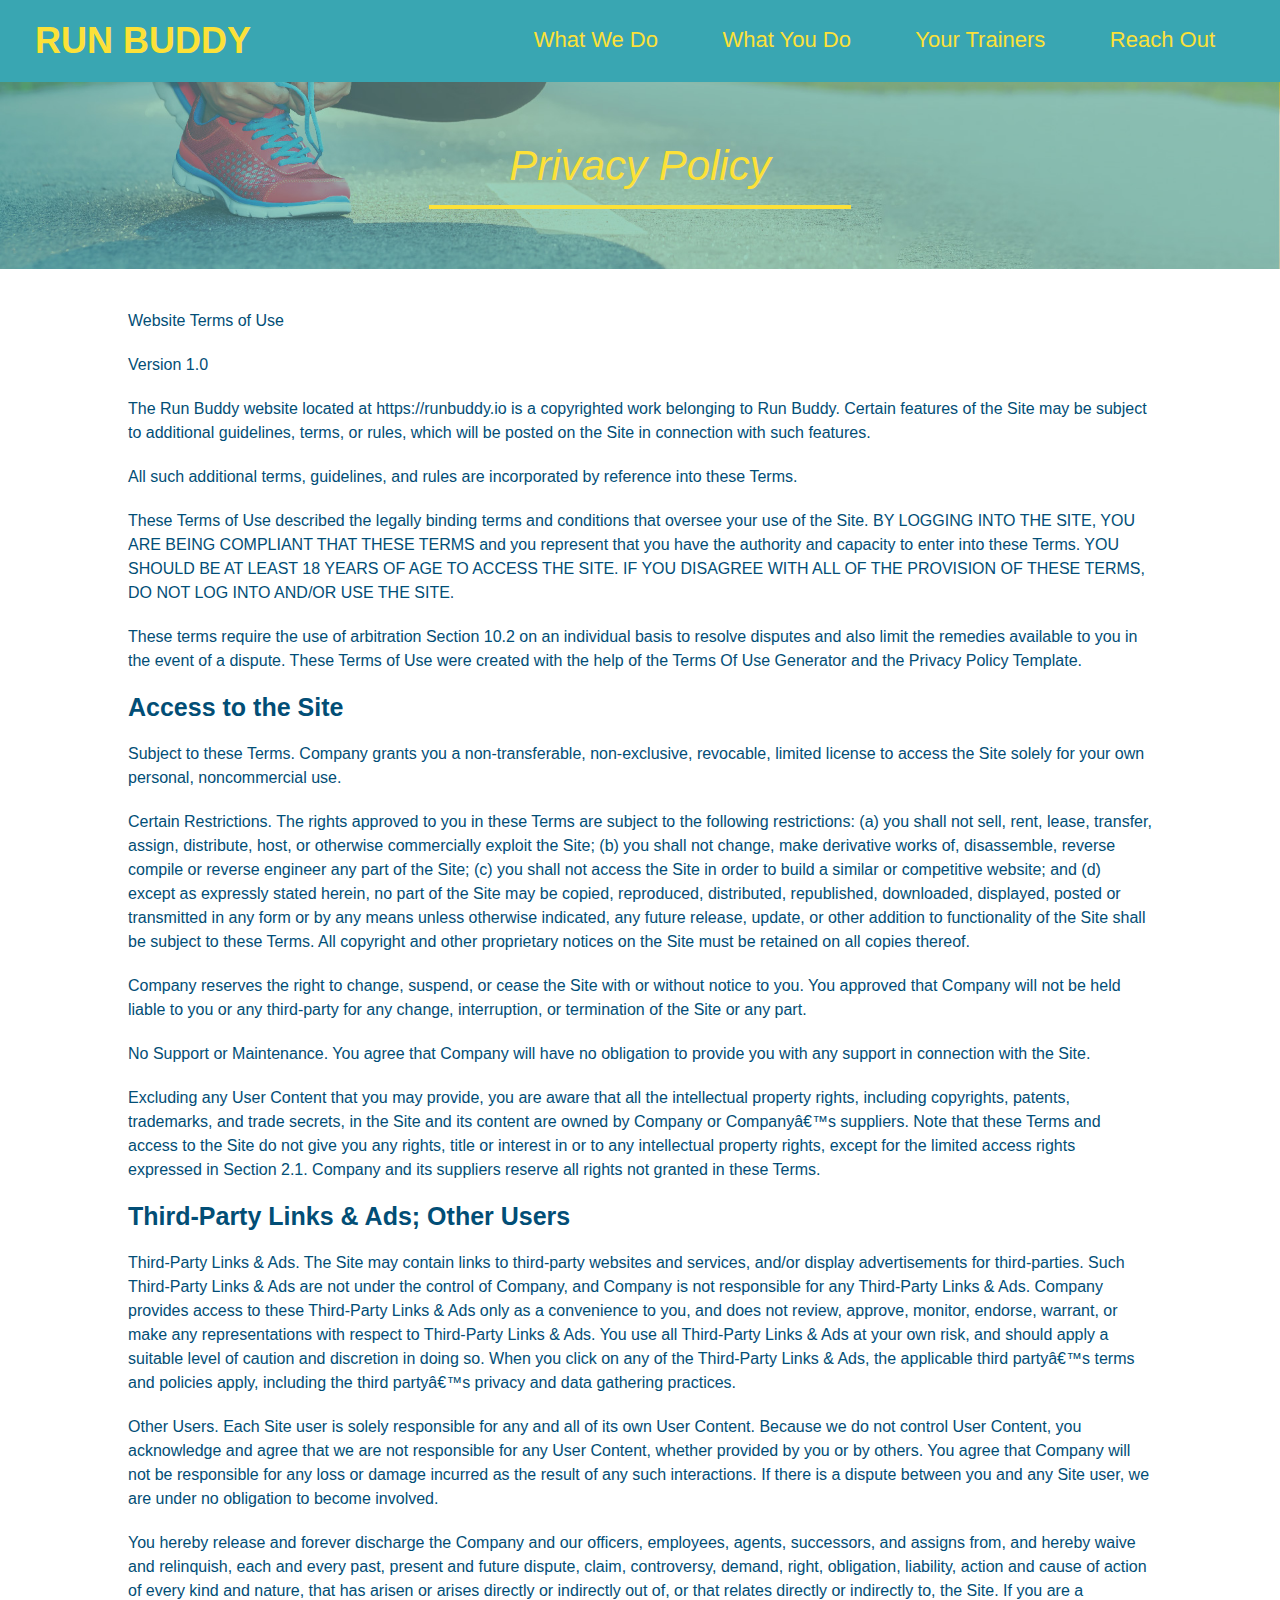
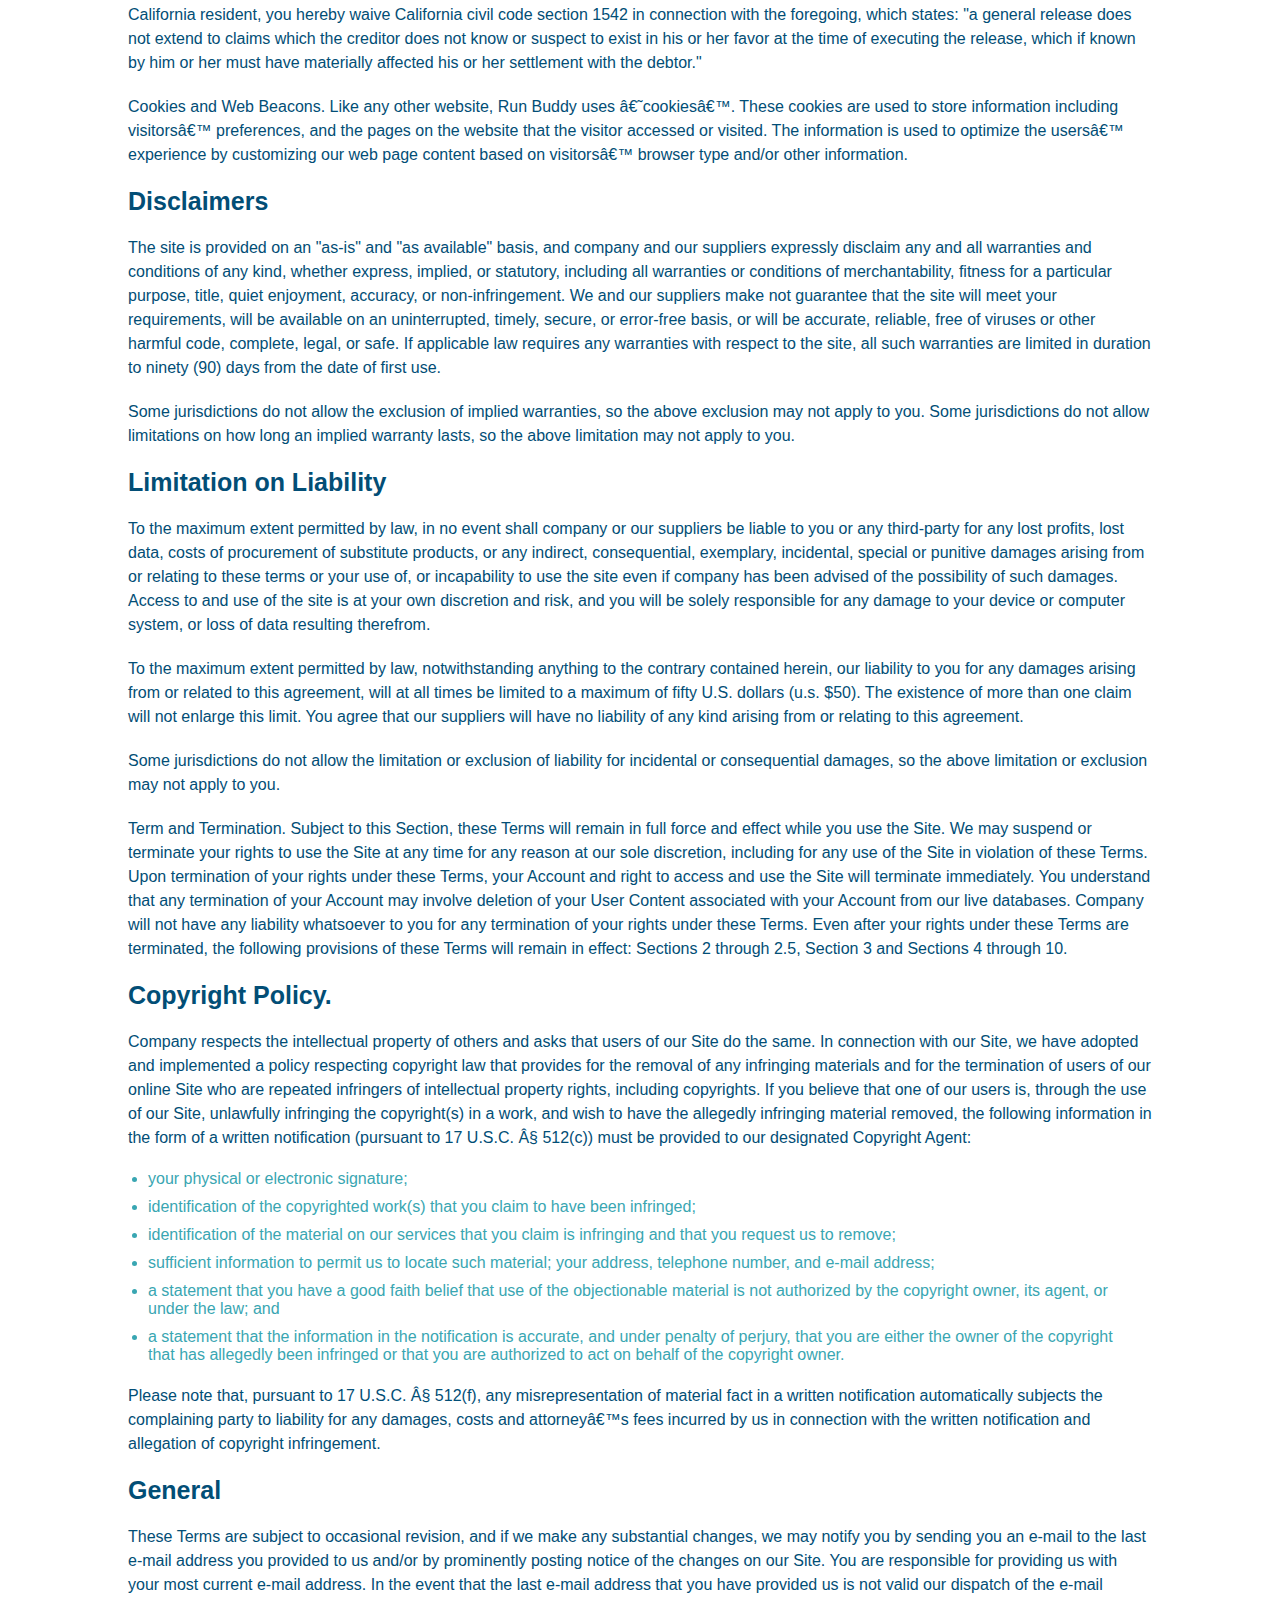
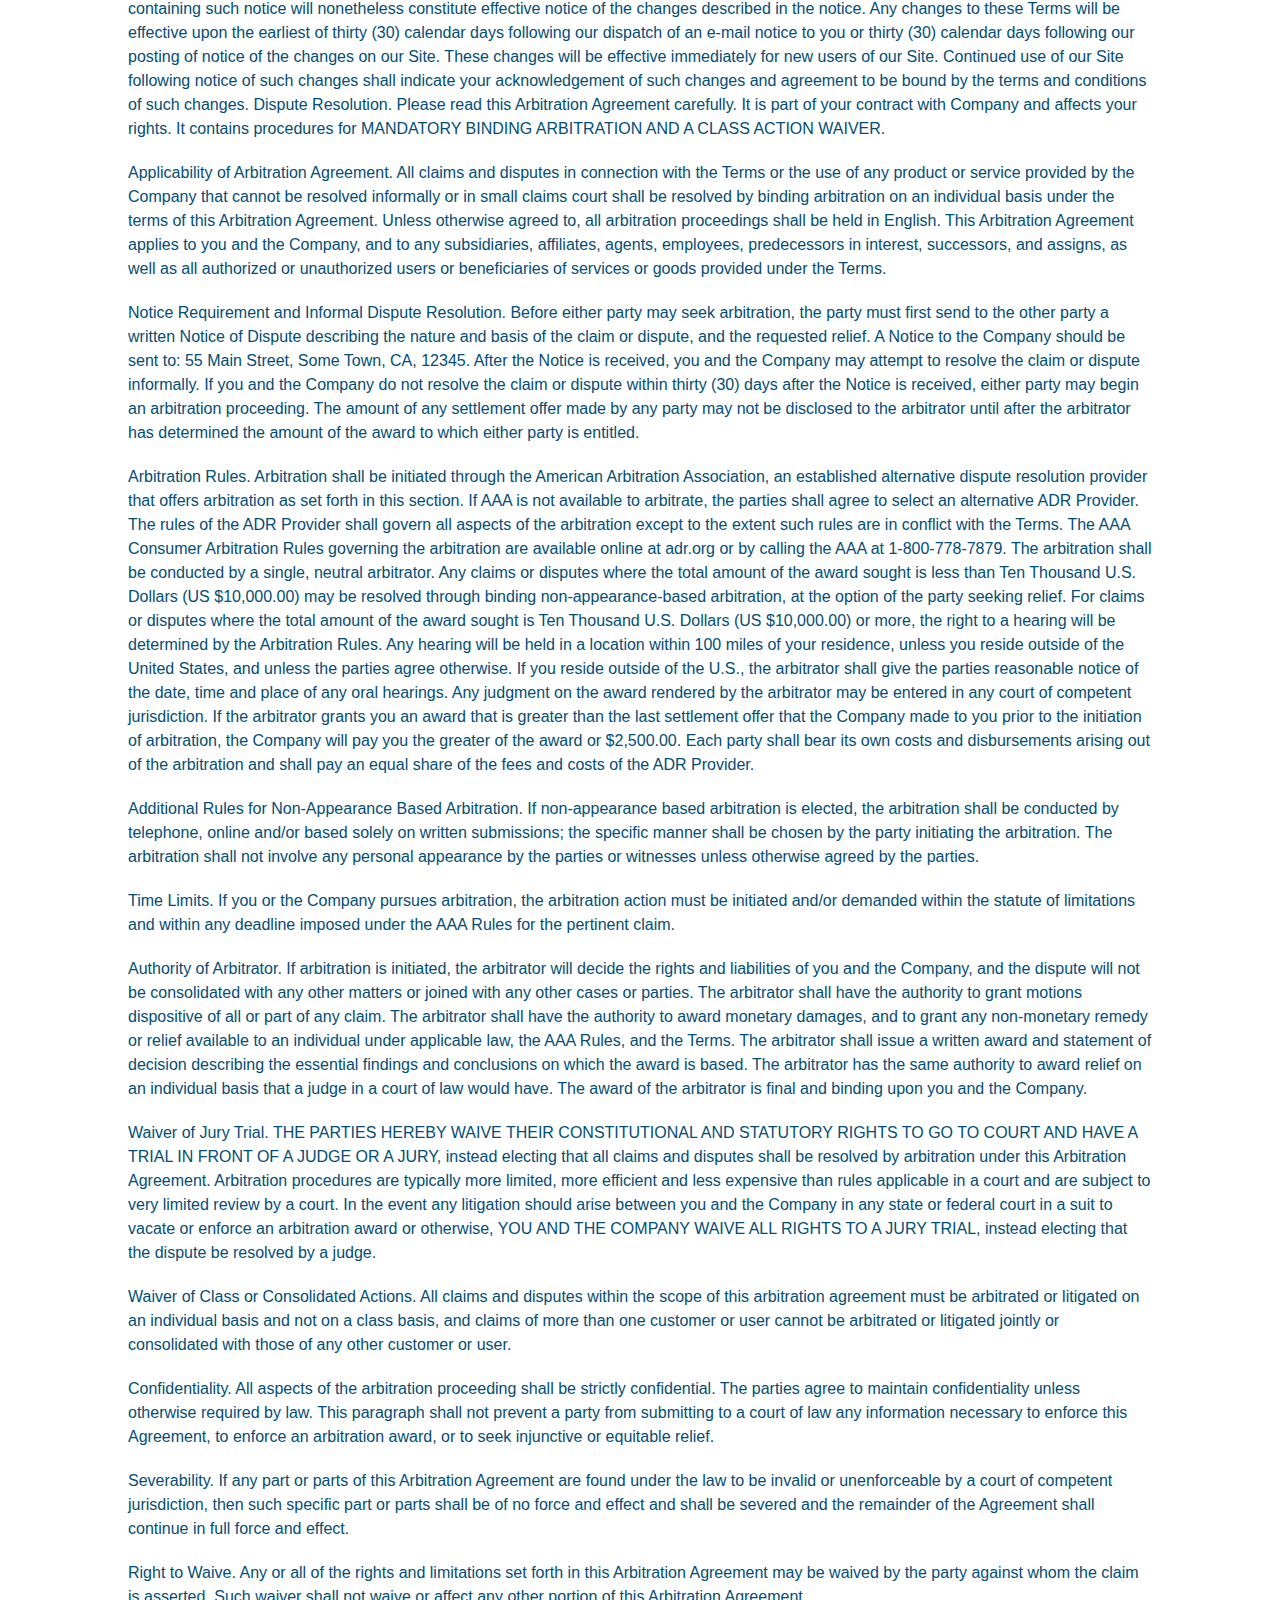
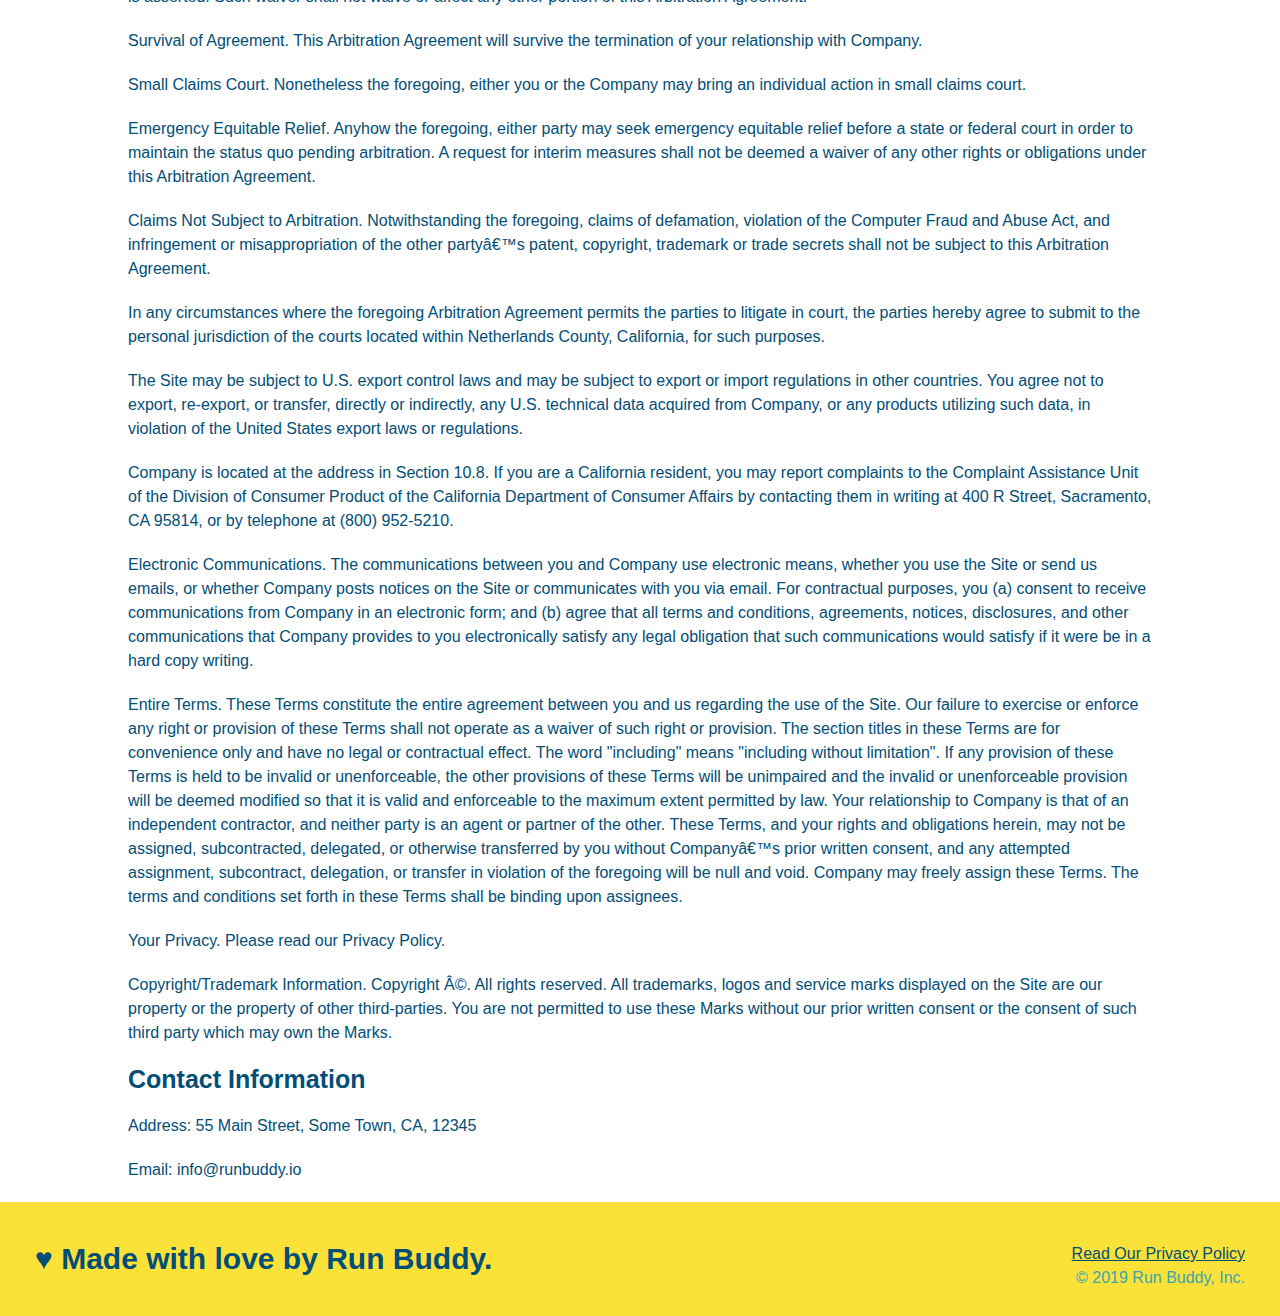
==== privacy-policy.html @ 0d4f41eb "finished secondary css stlye for privacy policy and fixed some organizational mistakes" ====
<!DOCTYPE html>
<html lang= "en">
  
<head>
    <meta charset="UTF-8"/>
    <title>Privacy Policy - Run Buddy</title>

    <link rel="stylesheet" href="./assets/css/style.css"/>

    <link rel="stylesheet" href="./assets/css/secondary-styles.css">

</head>

<body>
    <!--navigation bar-->
    <header>
      <h1 class="#top-page">
        <!--The "/" will always represent the path to the topmost directory-->
        <a href="index.html#run-buddy-home">
          RUN BUDDY
        </a>
      </h1>
      <nav>
        <!--Unordered List element-->
        <ul>
          <!--List item element-->
          <li>
            <!--Anchor element-->
            <a href="index.html#what-we-do">What We Do</a>
          </li>
          <li>
            <a href="index.html#what-you-do">What You Do</a>
          </li>
          <li>
            <a href="index.html#your-trainers">Your Trainers</a>
          </li>
          <li>
            <a href="index.html#reach-out">Reach Out</a>
          </li>
        </ul>
      </nav>
    </header> 

    <!--Hero/Jumbotron-->

    <section class="hero hero-secondary">
        <h2 class="page-title">Privacy Policy</h2>
    </section>

    <!--Legalese-->

    <article class="secondary-content">
        <p>
            Website Terms of Use
          </p>
    
          <p>
            Version 1.0
          </p>
    
          <p>
            The Run Buddy website located at https://runbuddy.io is a copyrighted work belonging to Run Buddy. Certain
            features of the Site may be subject to additional guidelines, terms, or rules, which will be posted on the Site
            in connection with such features.
          </p>
    
          <p>
            All such additional terms, guidelines, and rules are incorporated by reference into these Terms.
          </p>
    
          <p>
            These Terms of Use described the legally binding terms and conditions that oversee your use of the Site. BY
            LOGGING INTO THE SITE, YOU ARE BEING COMPLIANT THAT THESE TERMS and you represent that you have the authority
            and capacity to enter into these Terms. YOU SHOULD BE AT LEAST 18 YEARS OF AGE TO ACCESS THE SITE. IF YOU
            DISAGREE WITH ALL OF THE PROVISION OF THESE TERMS, DO NOT LOG INTO AND/OR USE THE SITE.
          </p>
    
          <p>
            These terms require the use of arbitration Section 10.2 on an individual basis to resolve disputes and also
            limit the remedies available to you in the event of a dispute. These Terms of Use were created with the help of
            the Terms Of Use Generator and the Privacy Policy Template.
          </p>
    
          <h3>
            Access to the Site
          </h3>
    
          <p>
            Subject to these Terms. Company grants you a non-transferable, non-exclusive, revocable, limited license to
            access the Site solely for your own personal, noncommercial use.
          </p>
    
          <p>
            Certain Restrictions. The rights approved to you in these Terms are subject to the following restrictions: (a)
            you shall not sell, rent, lease, transfer, assign, distribute, host, or otherwise commercially exploit the Site;
            (b) you shall not change, make derivative works of, disassemble, reverse compile or reverse engineer any part of
            the Site; (c) you shall not access the Site in order to build a similar or competitive website; and (d) except
            as expressly stated herein, no part of the Site may be copied, reproduced, distributed, republished, downloaded,
            displayed, posted or transmitted in any form or by any means unless otherwise indicated, any future release,
            update, or other addition to functionality of the Site shall be subject to these Terms. All copyright and other
            proprietary notices on the Site must be retained on all copies thereof.
          </p>
    
          <p>
            Company reserves the right to change, suspend, or cease the Site with or without notice to you. You approved
            that Company will not be held liable to you or any third-party for any change, interruption, or termination of
            the Site or any part.
          </p>
    
          <p>
            No Support or Maintenance. You agree that Company will have no obligation to provide you with any support in
            connection with the Site.
          </p>
    
          <p>
            Excluding any User Content that you may provide, you are aware that all the intellectual property rights,
            including copyrights, patents, trademarks, and trade secrets, in the Site and its content are owned by Company
            or Companyâ€™s suppliers. Note that these Terms and access to the Site do not give you any rights, title or
            interest in or to any intellectual property rights, except for the limited access rights expressed in Section
            2.1. Company and its suppliers reserve all rights not granted in these Terms.
          </p>
    
          <h3>
            Third-Party Links & Ads; Other Users
          </h3>
    
          <p>
            Third-Party Links & Ads. The Site may contain links to third-party websites and services, and/or display
            advertisements for third-parties. Such Third-Party Links & Ads are not under the control of Company, and Company
            is not responsible for any Third-Party Links & Ads. Company provides access to these Third-Party Links & Ads
            only as a convenience to you, and does not review, approve, monitor, endorse, warrant, or make any
            representations with respect to Third-Party Links & Ads. You use all Third-Party Links & Ads at your own risk,
            and should apply a suitable level of caution and discretion in doing so. When you click on any of the
            Third-Party Links & Ads, the applicable third partyâ€™s terms and policies apply, including the third partyâ€™s
            privacy and data gathering practices.
          </p>
    
          <p>
            Other Users. Each Site user is solely responsible for any and all of its own User Content. Because we do not
            control User Content, you acknowledge and agree that we are not responsible for any User Content, whether
            provided by you or by others. You agree that Company will not be responsible for any loss or damage incurred as
            the result of any such interactions. If there is a dispute between you and any Site user, we are under no
            obligation to become involved.
          </p>
    
          <p>
            You hereby release and forever discharge the Company and our officers, employees, agents, successors, and
            assigns from, and hereby waive and relinquish, each and every past, present and future dispute, claim,
            controversy, demand, right, obligation, liability, action and cause of action of every kind and nature, that has
            arisen or arises directly or indirectly out of, or that relates directly or indirectly to, the Site. If you are
            a California resident, you hereby waive California civil code section 1542 in connection with the foregoing,
            which states: "a general release does not extend to claims which the creditor does not know or suspect to exist
            in his or her favor at the time of executing the release, which if known by him or her must have materially
            affected his or her settlement with the debtor."
          </p>
    
          <p>
            Cookies and Web Beacons. Like any other website, Run Buddy uses â€˜cookiesâ€™. These cookies are used to store
            information including visitorsâ€™ preferences, and the pages on the website that the visitor accessed or visited.
            The information is used to optimize the usersâ€™ experience by customizing our web page content based on visitorsâ€™
            browser type and/or other information.
          </p>
    
          <h3>
            Disclaimers
          </h3>
    
          <p>
            The site is provided on an "as-is" and "as available" basis, and company and our suppliers expressly disclaim
            any and all warranties and conditions of any kind, whether express, implied, or statutory, including all
            warranties or conditions of merchantability, fitness for a particular purpose, title, quiet enjoyment, accuracy,
            or non-infringement. We and our suppliers make not guarantee that the site will meet your requirements, will be
            available on an uninterrupted, timely, secure, or error-free basis, or will be accurate, reliable, free of
            viruses or other harmful code, complete, legal, or safe. If applicable law requires any warranties with respect
            to the site, all such warranties are limited in duration to ninety (90) days from the date of first use.
          </p>
    
          <p>
            Some jurisdictions do not allow the exclusion of implied warranties, so the above exclusion may not apply to
            you. Some jurisdictions do not allow limitations on how long an implied warranty lasts, so the above limitation
            may not apply to you.
          </p>
    
          <h3>
            Limitation on Liability
          </h3>
    
          <p>
            To the maximum extent permitted by law, in no event shall company or our suppliers be liable to you or any
            third-party for any lost profits, lost data, costs of procurement of substitute products, or any indirect,
            consequential, exemplary, incidental, special or punitive damages arising from or relating to these terms or
            your use of, or incapability to use the site even if company has been advised of the possibility of such
            damages. Access to and use of the site is at your own discretion and risk, and you will be solely responsible
            for any damage to your device or computer system, or loss of data resulting therefrom.
          </p>
    
          <p>
            To the maximum extent permitted by law, notwithstanding anything to the contrary contained herein, our liability
            to you for any damages arising from or related to this agreement, will at all times be limited to a maximum of
            fifty U.S. dollars (u.s. $50). The existence of more than one claim will not enlarge this limit. You agree that
            our suppliers will have no liability of any kind arising from or relating to this agreement.
          </p>
    
          <p>
            Some jurisdictions do not allow the limitation or exclusion of liability for incidental or consequential
            damages, so the above limitation or exclusion may not apply to you.
          </p>
    
          <p>
            Term and Termination. Subject to this Section, these Terms will remain in full force and effect while you use
            the Site. We may suspend or terminate your rights to use the Site at any time for any reason at our sole
            discretion, including for any use of the Site in violation of these Terms. Upon termination of your rights under
            these Terms, your Account and right to access and use the Site will terminate immediately. You understand that
            any termination of your Account may involve deletion of your User Content associated with your Account from our
            live databases. Company will not have any liability whatsoever to you for any termination of your rights under
            these Terms. Even after your rights under these Terms are terminated, the following provisions of these Terms
            will remain in effect: Sections 2 through 2.5, Section 3 and Sections 4 through 10.
          </p>
    
          <h3>
            Copyright Policy.
          </h3>
    
          <p>
            Company respects the intellectual property of others and asks that users of our Site do the same. In connection
            with our Site, we have adopted and implemented a policy respecting copyright law that provides for the removal
            of any infringing materials and for the termination of users of our online Site who are repeated infringers of
            intellectual property rights, including copyrights. If you believe that one of our users is, through the use of
            our Site, unlawfully infringing the copyright(s) in a work, and wish to have the allegedly infringing material
            removed, the following information in the form of a written notification (pursuant to 17 U.S.C. Â§ 512(c)) must
            be provided to our designated Copyright Agent:
          </p>
    
          <ul>
            <li>
              your physical or electronic signature;
            </li>
            <li>
              identification of the copyrighted work(s) that you claim to have been infringed;
            </li>
            <li>
              identification of the material on our services that you claim is infringing and that you request us to remove;
            </li>
            <li>
              sufficient information to permit us to locate such material; your address, telephone number, and e-mail
              address;
            </li>
            <li>
              a statement that you have a good faith belief that use of the objectionable material is not authorized by the
              copyright owner, its agent, or under the law; and
            </li>
            <li>
              a statement that the information in the notification is accurate, and under penalty of perjury, that you are
              either the owner of the copyright that has allegedly been infringed or that you are authorized to act on
              behalf of the copyright owner.
            </li>
          </ul>
    
          <p>
            Please note that, pursuant to 17 U.S.C. Â§ 512(f), any misrepresentation of material fact in a written
            notification automatically subjects the complaining party to liability for any damages, costs and attorneyâ€™s
            fees incurred by us in connection with the written notification and allegation of copyright infringement.
          </p>
    
          <h3>
            General
          </h3>
    
          <p>
            These Terms are subject to occasional revision, and if we make any substantial changes, we may notify you by
            sending you an e-mail to the last e-mail address you provided to us and/or by prominently posting notice of the
            changes on our Site. You are responsible for providing us with your most current e-mail address. In the event
            that the last e-mail address that you have provided us is not valid our dispatch of the e-mail containing such
            notice will nonetheless constitute effective notice of the changes described in the notice. Any changes to these
            Terms will be effective upon the earliest of thirty (30) calendar days following our dispatch of an e-mail
            notice to you or thirty (30) calendar days following our posting of notice of the changes on our Site. These
            changes will be effective immediately for new users of our Site. Continued use of our Site following notice of
            such changes shall indicate your acknowledgement of such changes and agreement to be bound by the terms and
            conditions of such changes. Dispute Resolution. Please read this Arbitration Agreement carefully. It is part of
            your contract with Company and affects your rights. It contains procedures for MANDATORY BINDING ARBITRATION AND
            A CLASS ACTION WAIVER.
          </p>
    
          <p>
            Applicability of Arbitration Agreement. All claims and disputes in connection with the Terms or the use of any
            product or service provided by the Company that cannot be resolved informally or in small claims court shall be
            resolved by binding arbitration on an individual basis under the terms of this Arbitration Agreement. Unless
            otherwise agreed to, all arbitration proceedings shall be held in English. This Arbitration Agreement applies to
            you and the Company, and to any subsidiaries, affiliates, agents, employees, predecessors in interest,
            successors, and assigns, as well as all authorized or unauthorized users or beneficiaries of services or goods
            provided under the Terms.
          </p>
    
          <p>
            Notice Requirement and Informal Dispute Resolution. Before either party may seek arbitration, the party must
            first send to the other party a written Notice of Dispute describing the nature and basis of the claim or
            dispute, and the requested relief. A Notice to the Company should be sent to: 55 Main Street, Some Town, CA,
            12345. After the Notice is received, you and the Company may attempt to resolve the claim or dispute informally.
            If you and the Company do not resolve the claim or dispute within thirty (30) days after the Notice is received,
            either party may begin an arbitration proceeding. The amount of any settlement offer made by any party may not
            be disclosed to the arbitrator until after the arbitrator has determined the amount of the award to which either
            party is entitled.
          </p>
    
          <p>
            Arbitration Rules. Arbitration shall be initiated through the American Arbitration Association, an established
            alternative dispute resolution provider that offers arbitration as set forth in this section. If AAA is not
            available to arbitrate, the parties shall agree to select an alternative ADR Provider. The rules of the ADR
            Provider shall govern all aspects of the arbitration except to the extent such rules are in conflict with the
            Terms. The AAA Consumer Arbitration Rules governing the arbitration are available online at adr.org or by
            calling the AAA at 1-800-778-7879. The arbitration shall be conducted by a single, neutral arbitrator. Any
            claims or disputes where the total amount of the award sought is less than Ten Thousand U.S. Dollars (US
            $10,000.00) may be resolved through binding non-appearance-based arbitration, at the option of the party seeking
            relief. For claims or disputes where the total amount of the award sought is Ten Thousand U.S. Dollars (US
            $10,000.00) or more, the right to a hearing will be determined by the Arbitration Rules. Any hearing will be
            held in a location within 100 miles of your residence, unless you reside outside of the United States, and
            unless the parties agree otherwise. If you reside outside of the U.S., the arbitrator shall give the parties
            reasonable notice of the date, time and place of any oral hearings. Any judgment on the award rendered by the
            arbitrator may be entered in any court of competent jurisdiction. If the arbitrator grants you an award that is
            greater than the last settlement offer that the Company made to you prior to the initiation of arbitration, the
            Company will pay you the greater of the award or $2,500.00. Each party shall bear its own costs and
            disbursements arising out of the arbitration and shall pay an equal share of the fees and costs of the ADR
            Provider.
          </p>
    
          <p>
            Additional Rules for Non-Appearance Based Arbitration. If non-appearance based arbitration is elected, the
            arbitration shall be conducted by telephone, online and/or based solely on written submissions; the specific
            manner shall be chosen by the party initiating the arbitration. The arbitration shall not involve any personal
            appearance by the parties or witnesses unless otherwise agreed by the parties.
          </p>
    
          <p>
            Time Limits. If you or the Company pursues arbitration, the arbitration action must be initiated and/or demanded
            within the statute of limitations and within any deadline imposed under the AAA Rules for the pertinent claim.
          </p>
    
          <p>
            Authority of Arbitrator. If arbitration is initiated, the arbitrator will decide the rights and liabilities of
            you and the Company, and the dispute will not be consolidated with any other matters or joined with any other
            cases or parties. The arbitrator shall have the authority to grant motions dispositive of all or part of any
            claim. The arbitrator shall have the authority to award monetary damages, and to grant any non-monetary remedy
            or relief available to an individual under applicable law, the AAA Rules, and the Terms. The arbitrator shall
            issue a written award and statement of decision describing the essential findings and conclusions on which the
            award is based. The arbitrator has the same authority to award relief on an individual basis that a judge in a
            court of law would have. The award of the arbitrator is final and binding upon you and the Company.
          </p>
    
          <p>
            Waiver of Jury Trial. THE PARTIES HEREBY WAIVE THEIR CONSTITUTIONAL AND STATUTORY RIGHTS TO GO TO COURT AND HAVE
            A TRIAL IN FRONT OF A JUDGE OR A JURY, instead electing that all claims and disputes shall be resolved by
            arbitration under this Arbitration Agreement. Arbitration procedures are typically more limited, more efficient
            and less expensive than rules applicable in a court and are subject to very limited review by a court. In the
            event any litigation should arise between you and the Company in any state or federal court in a suit to vacate
            or enforce an arbitration award or otherwise, YOU AND THE COMPANY WAIVE ALL RIGHTS TO A JURY TRIAL, instead
            electing that the dispute be resolved by a judge.
          </p>
    
          <p>
            Waiver of Class or Consolidated Actions. All claims and disputes within the scope of this arbitration agreement
            must be arbitrated or litigated on an individual basis and not on a class basis, and claims of more than one
            customer or user cannot be arbitrated or litigated jointly or consolidated with those of any other customer or
            user.
          </p>
    
          <p>
            Confidentiality. All aspects of the arbitration proceeding shall be strictly confidential. The parties agree to
            maintain confidentiality unless otherwise required by law. This paragraph shall not prevent a party from
            submitting to a court of law any information necessary to enforce this Agreement, to enforce an arbitration
            award, or to seek injunctive or equitable relief.
          </p>
    
          <p>
            Severability. If any part or parts of this Arbitration Agreement are found under the law to be invalid or
            unenforceable by a court of competent jurisdiction, then such specific part or parts shall be of no force and
            effect and shall be severed and the remainder of the Agreement shall continue in full force and effect.
          </p>
    
          <p>
            Right to Waive. Any or all of the rights and limitations set forth in this Arbitration Agreement may be waived
            by the party against whom the claim is asserted. Such waiver shall not waive or affect any other portion of this
            Arbitration Agreement.
          </p>
    
          <p>
            Survival of Agreement. This Arbitration Agreement will survive the termination of your relationship with
            Company.
          </p>
    
          <p>
            Small Claims Court. Nonetheless the foregoing, either you or the Company may bring an individual action in small
            claims court.
          </p>
    
          <p>
            Emergency Equitable Relief. Anyhow the foregoing, either party may seek emergency equitable relief before a
            state or federal court in order to maintain the status quo pending arbitration. A request for interim measures
            shall not be deemed a waiver of any other rights or obligations under this Arbitration Agreement.
          </p>
    
          <p>
            Claims Not Subject to Arbitration. Notwithstanding the foregoing, claims of defamation, violation of the
            Computer Fraud and Abuse Act, and infringement or misappropriation of the other partyâ€™s patent, copyright,
            trademark or trade secrets shall not be subject to this Arbitration Agreement.
          </p>
    
          <p>
            In any circumstances where the foregoing Arbitration Agreement permits the parties to litigate in court, the
            parties hereby agree to submit to the personal jurisdiction of the courts located within Netherlands County,
            California, for such purposes.
          </p>
    
          <p>
            The Site may be subject to U.S. export control laws and may be subject to export or import regulations in other
            countries. You agree not to export, re-export, or transfer, directly or indirectly, any U.S. technical data
            acquired from Company, or any products utilizing such data, in violation of the United States export laws or
            regulations.
          </p>
    
          <p>
            Company is located at the address in Section 10.8. If you are a California resident, you may report complaints
            to the Complaint Assistance Unit of the Division of Consumer Product of the California Department of Consumer
            Affairs by contacting them in writing at 400 R Street, Sacramento, CA 95814, or by telephone at (800) 952-5210.
          </p>
    
          <p>
            Electronic Communications. The communications between you and Company use electronic means, whether you use the
            Site or send us emails, or whether Company posts notices on the Site or communicates with you via email. For
            contractual purposes, you (a) consent to receive communications from Company in an electronic form; and (b)
            agree that all terms and conditions, agreements, notices, disclosures, and other communications that Company
            provides to you electronically satisfy any legal obligation that such communications would satisfy if it were be
            in a hard copy writing.
          </p>
    
          <p>
            Entire Terms. These Terms constitute the entire agreement between you and us regarding the use of the Site. Our
            failure to exercise or enforce any right or provision of these Terms shall not operate as a waiver of such right
            or provision. The section titles in these Terms are for convenience only and have no legal or contractual
            effect. The word "including" means "including without limitation". If any provision of these Terms is held to be
            invalid or unenforceable, the other provisions of these Terms will be unimpaired and the invalid or
            unenforceable provision will be deemed modified so that it is valid and enforceable to the maximum extent
            permitted by law. Your relationship to Company is that of an independent contractor, and neither party is an
            agent or partner of the other. These Terms, and your rights and obligations herein, may not be assigned,
            subcontracted, delegated, or otherwise transferred by you without Companyâ€™s prior written consent, and any
            attempted assignment, subcontract, delegation, or transfer in violation of the foregoing will be null and void.
            Company may freely assign these Terms. The terms and conditions set forth in these Terms shall be binding upon
            assignees.
          </p>
    
          <p>
            Your Privacy. Please read our Privacy Policy.
          </p>
    
          <p>
            Copyright/Trademark Information. Copyright Â©. All rights reserved. All trademarks, logos and service marks
            displayed on the Site are our property or the property of other third-parties. You are not permitted to use
            these Marks without our prior written consent or the consent of such third party which may own the Marks.
          </p>
    
          <h3>
            Contact Information
          </h3>
    
          <p>
            Address: 55 Main Street, Some Town, CA, 12345
          </p>
    
          <p>
            Email: info@runbuddy.io
          </p>
    
    </article>

    <footer>
        <h2>&hearts; Made with love by Run Buddy.</h2>
        <div>
          <a href="#top-page">Read Our Privacy Policy</a><br/>
          &copy; 2019 Run Buddy, Inc.
        </div>
      </footer>
---- assets/css/style.css ----
* {
  /* The "*" symbol affects ALL HTML elements*/
  margin: 0;
  padding: 0;
  /*border-box value in box-sizing property calculates height and width by 
  including border and padding additions to content box*/
  box-sizing: border-box;
}

body {
  font-family: Helvetica, Arial, sans-serif;
  /* hexidecimal number for light-blue/teal*/
  color: #39a6b2;
}
/* apply styles to the header*/

header {
  padding: 20px 35px;
  background-color: #39a6b2;
}

header h1 {
  font-weight: bold;
  font-size: 36px;
  color: #fce138;
  margin: 0;
  /*The inline display creates inline element properties for a block element*/
  display: inline;
}

header a {
  text-decoration: none;
  color: #fce138;
}

header nav {
  float: right;
  margin: 7px 0;
}

header nav ul li {
  display: inline;
}

header nav ul li a{
  margin: 0 30px;
  font-weight: lighter;
  font-size: 22px;
}

footer {
  background: #fce138;
  width: 100%;
  padding: 40px 35px;
}

footer h2 {
  display: inline;
  color: #024e76;
  font-size: 30px;
  margin: 0;
}

footer div {
  float: right;
  line-height: 1.5;
  text-align: right;
}

footer a {
  color: #024e76;
}

section {
  padding: 60px;
}

/*Hero Style Start*/
.hero {
  background-image: url("../images/hero-bg.jpg");
  height: 600px;
  background-size: cover;
  background-position: center;
  position: relative;
}
/*Hero Style Ends*/

/* Style Form and Input Fields*/
.hero-form {
  color: #024e76;
  background-color: #fce138;
  padding: 20px;
  width: 600px;
  border: solid 3px #024e76;
  position: absolute;
  bottom: 80px;
  right: 80px;
}

h3 {
  font-size: 24px;
  margin: 0;
}

.hero-form p {
  margin: 5px 0px 15px 0px;
}

.form-input {
  border: 1px solid #024e76;
  display: block;
  padding: 7px 15px;
  font-size: 16px;
  color: #024e76;
  width: 100%;
  margin-bottom: 15px;
}

.hero-form label {
  margin: 0 5px;
}

.hero-form button {
  color: #fce138;
  background-color: #024e76;
  border: none;
  padding: 10px 20px;
  font-size: 16px;
}
/* End of Style Form and Input Fields*/

/* What we do introduction section*/
.intro {
  text-align: center;
}

.intro p {
  line-height: 1.7;
  color: #39a6b2;
  width: 80%;
  font-size: 20 px;
  /* To center an block element with width < 100% use margin: 0 auto; */
  margin: 0 auto;
}
/* End of What we do */

/* What You Do Section */
.steps {
  text-align: center;
  background: #fce138;
}

.steps div {
  margin-bottom: 80px;
}
.steps img {
  width: 15%;
  margin: 10px 0;
}

.steps h3 {
  color: #024e76;
  font-size: 46px;
  margin-top: 10px;
}

.steps p {
  color: #39a6b2;
  font-size: 23px;
}
.steps span {
  font-size: 38px;
}

/* blending css for section titles and heading borders*/
.section-title {
  font-size: 55px;
  color: #024e76;
  margin-bottom: 35px;
  padding: 0 100px 20px 100px;
  display: inline-block;
  border-bottom: 3px solid;
}

.primary-border {
  border-color: #fce138;
}

.secondary-border {
  border-color: #39a6b2;
}
/* End of section titles and heading borders*/

/*Trainers section*/
.trainers {
  text-align: center;
}

.trainer {
  width: 900px;
  margin: 0 auto 30px auto;
  background: #024e76;
  color: #fce138;
  overflow: auto;
}

.trainer img {
  width: 35%;
  float: left;
}

.trainer-bio {
  padding: 35px;
  float: left;
  width: 65%;
}

.text-left {
  text-align: left;
}

.text-right {
  text-align: right;
}

.trainer-bio h3 {
  font-size: 32px;
  margin-bottom: 8px;
}

.trainer-bio h4 {
  font-weight: lighter;
  font-size: 26px;
  margin-bottom: 25px;
}

.trainer-bio p {
  font-size: 17px;
  line-height: 1.3;
}

/* contact section*/

.contact-section {
  background: #024e76;
  text-align: center;
}

.contact-section h2 {
  color: #fce138;
}

.contact-info iframe {
  width: 400px;
  height: 400px;
}

.contact-info div {
  display: inline-block;
  width: 400px;
  text-align: left;
  margin: 30px 0px 0px 60px;
  vertical-align: top;
  color: white;
}

.contact-info h3 {
  color: #fce138;
  font-size: 32px;
}

/*Don't forget the comma between class specifications ;) */
.contact-info p, .contact-info address {
  margin: 20px 0px;
  line-height: 1.5;
  font-size: 20px;
  font-style: normal;
}

.contact-info a {
  color: #fce138;
}
---- assets/css/secondary-styles.css ----
/* privacy policy secondary css */

/* Hero/ Jumbotron */

.hero {
  background-position: bottom;
  height: auto;
  text-align: center;
  margin-bottom: 40px;
}

.page-title {
  color: #fce138;
  display: inline-block;
  border-bottom: 4px solid #fce138;
  padding: 0 80px 15px 80px;
  font-size: 42px;
  font-weight: normal;
  font-style: italic;
}

/* End of Hero*/

/* Article (legalese content)*/

.secondary-content {
  width: 80%;
  margin: 0 auto;
  color: #024e76;
}

.secondary-content h3 {
  font-size: 25px;
  margin: 20px 0px;
}

.secondary-content p {
  font-size: 16px;
  line-height: 1.5;
  margin: 20px 0px;
}

.secondary-content ul {
  margin: 15px 20px;
}

.secondary-content li {
  color: #39a6b2;
  margin: 10px 0px;
}
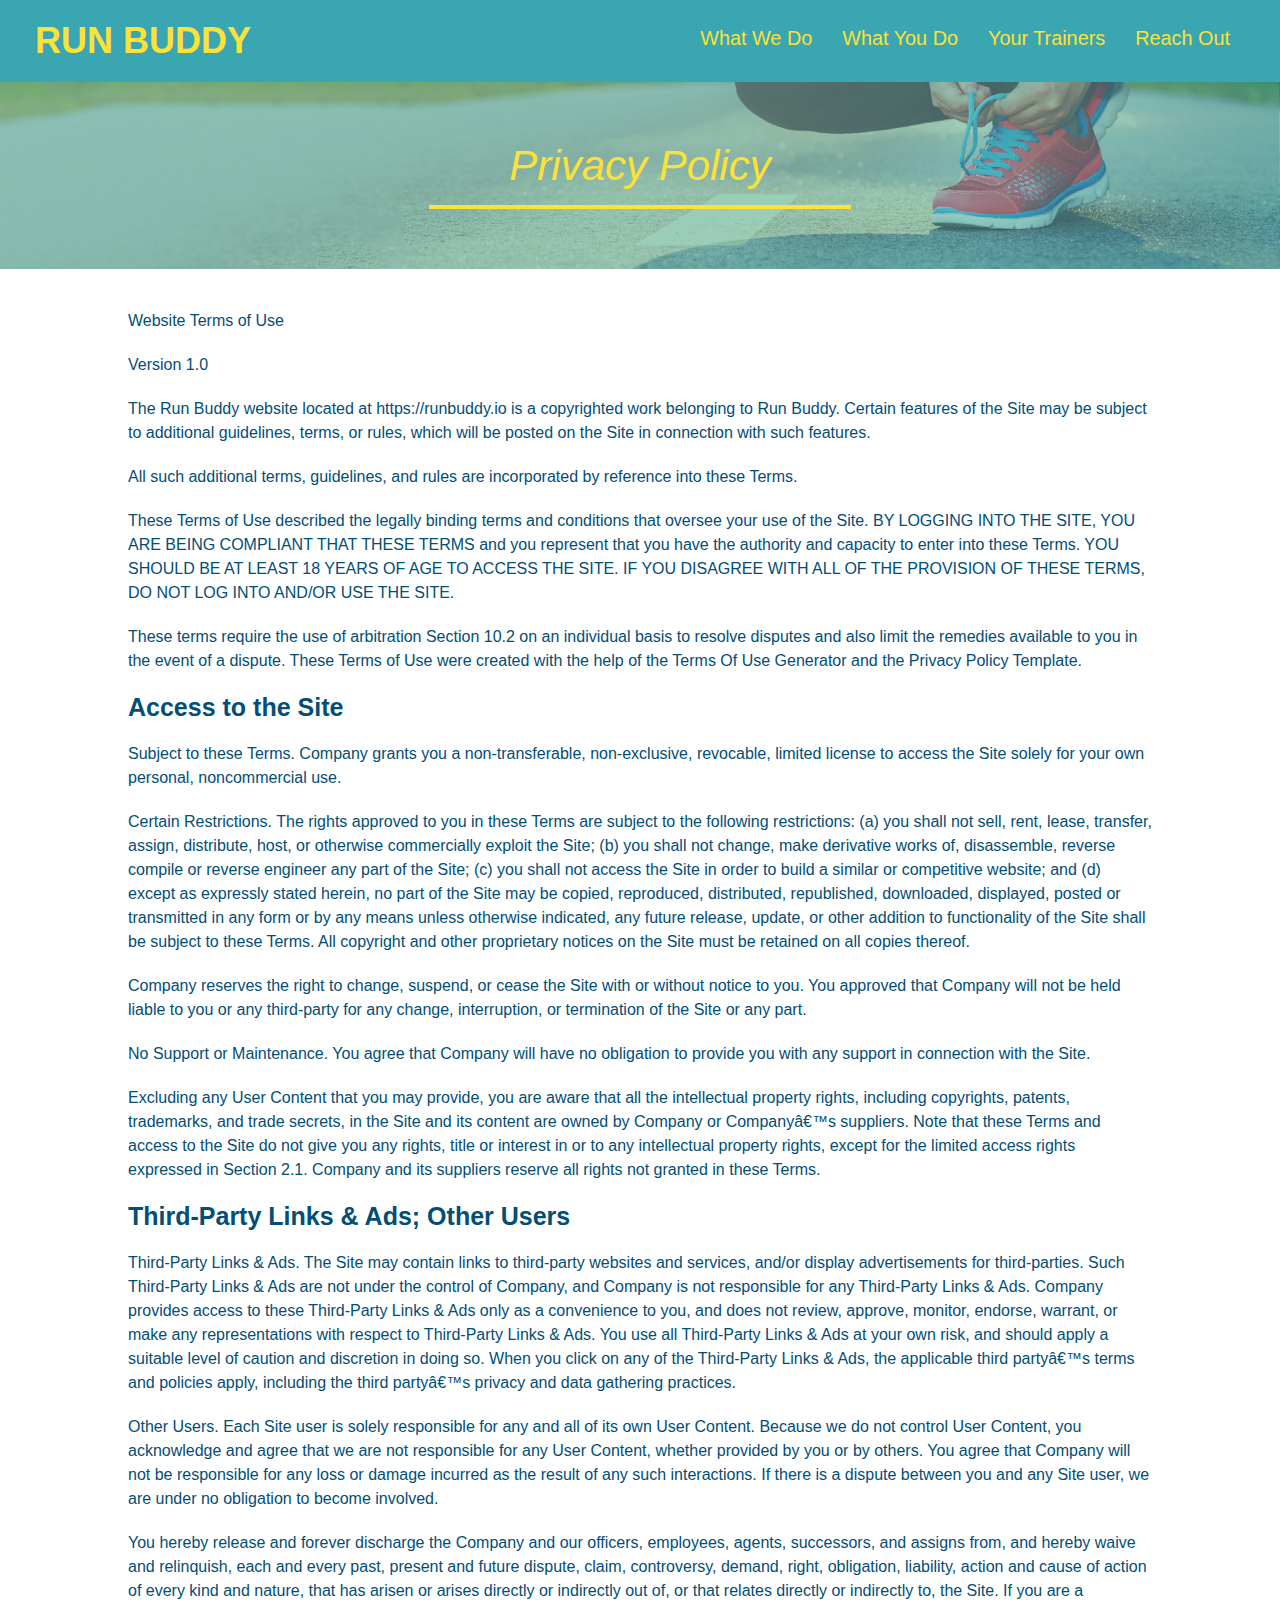
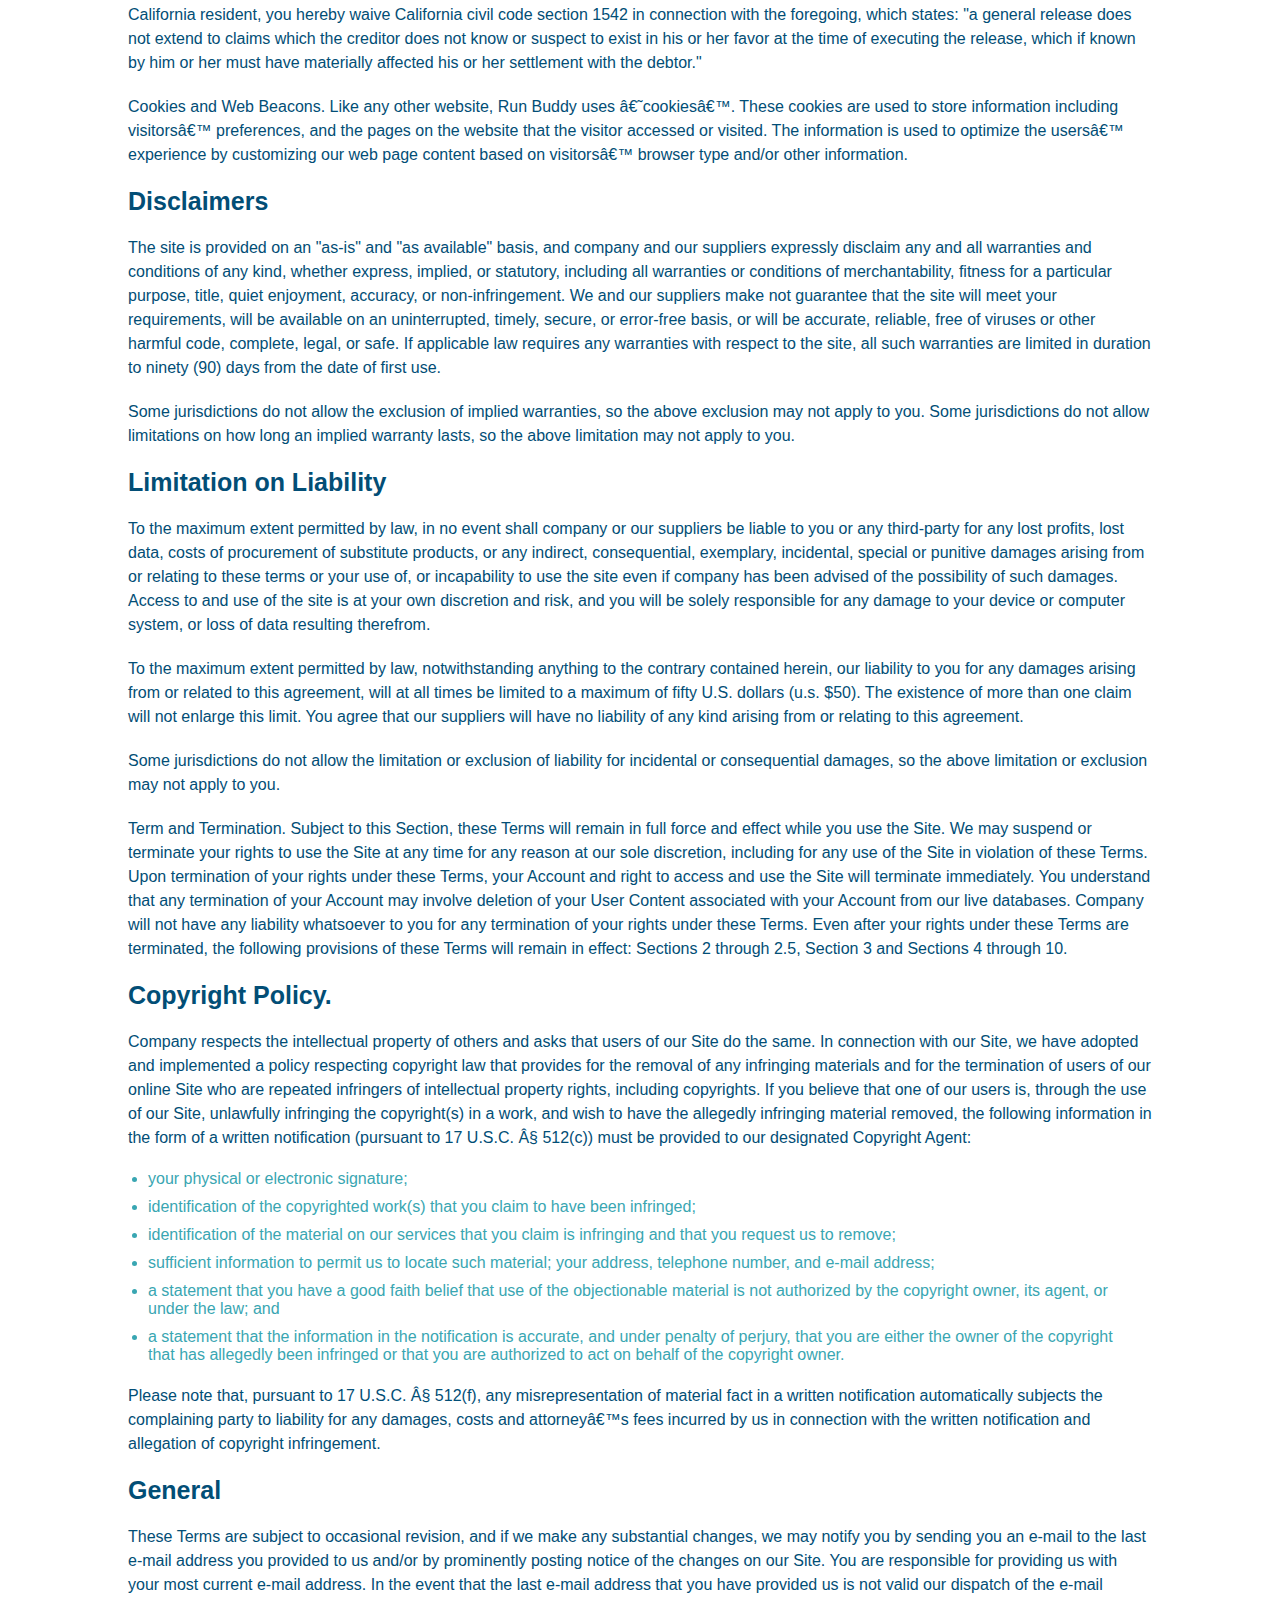
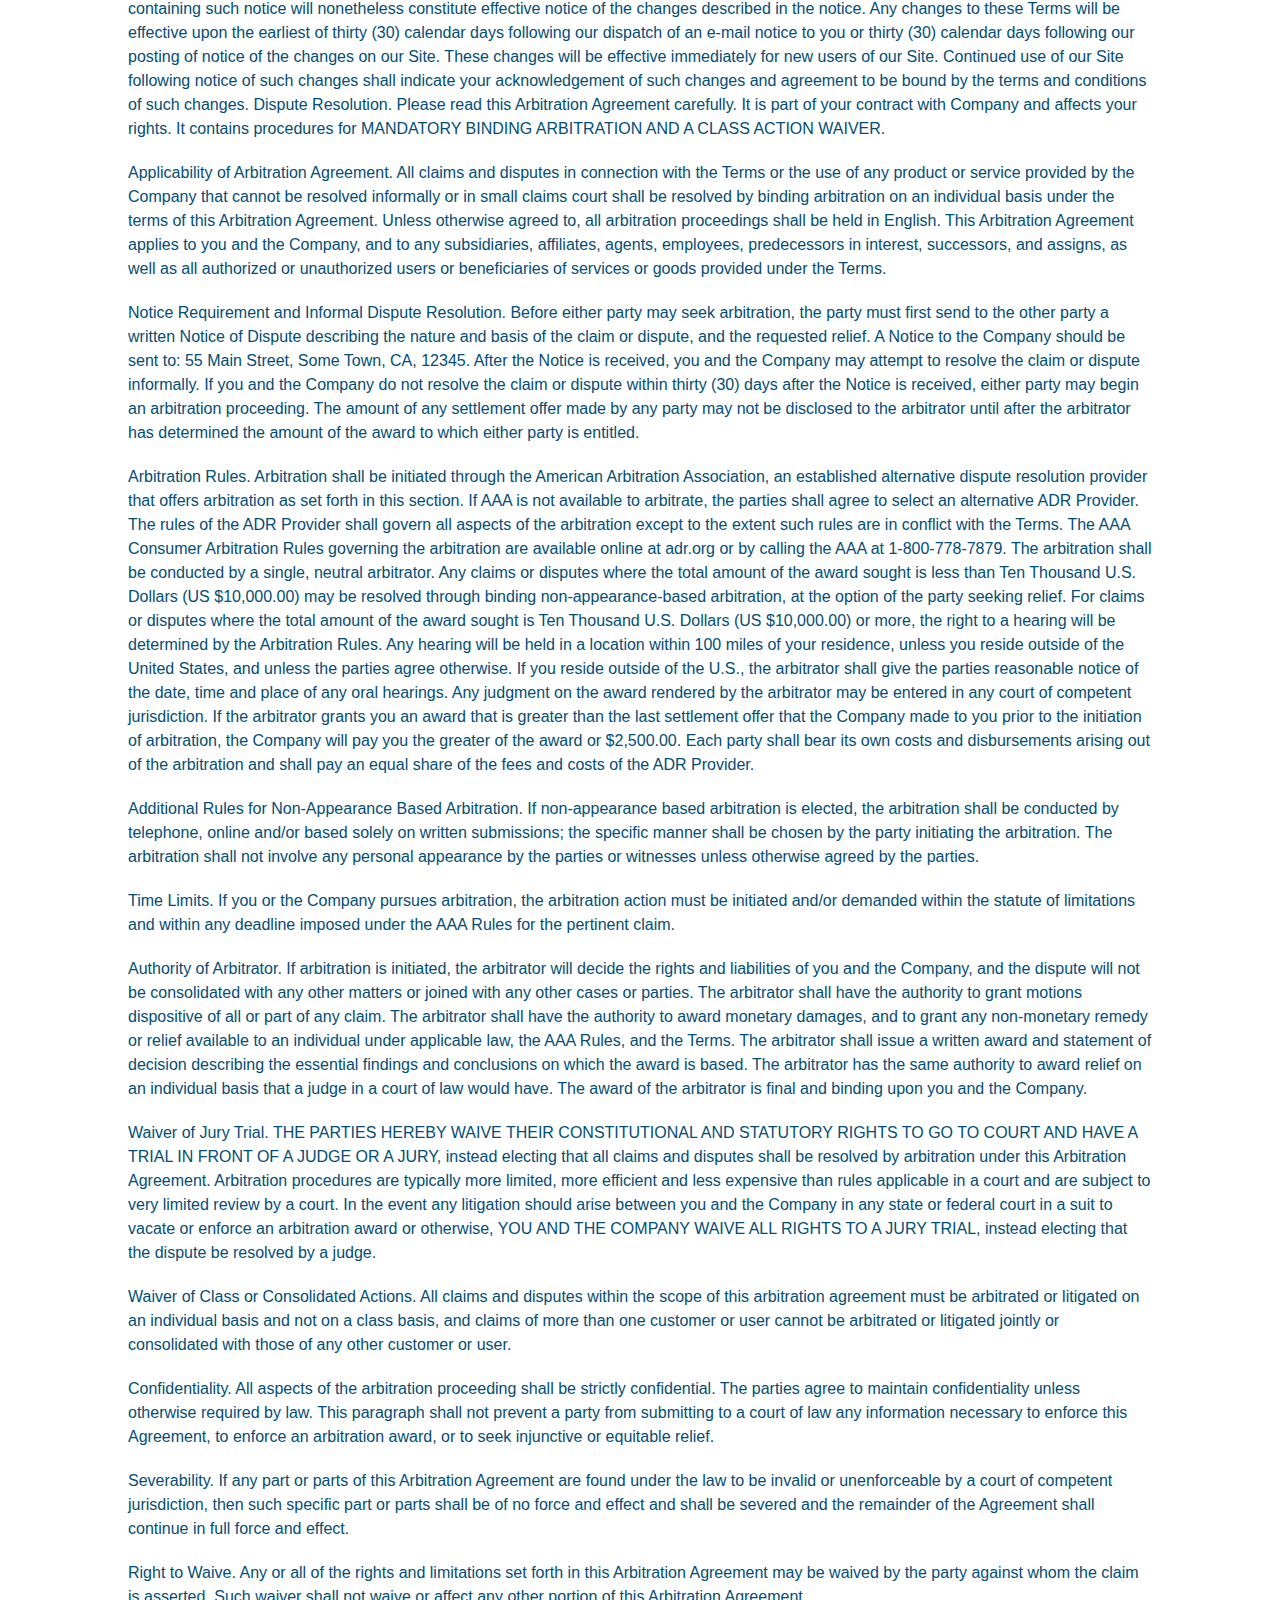
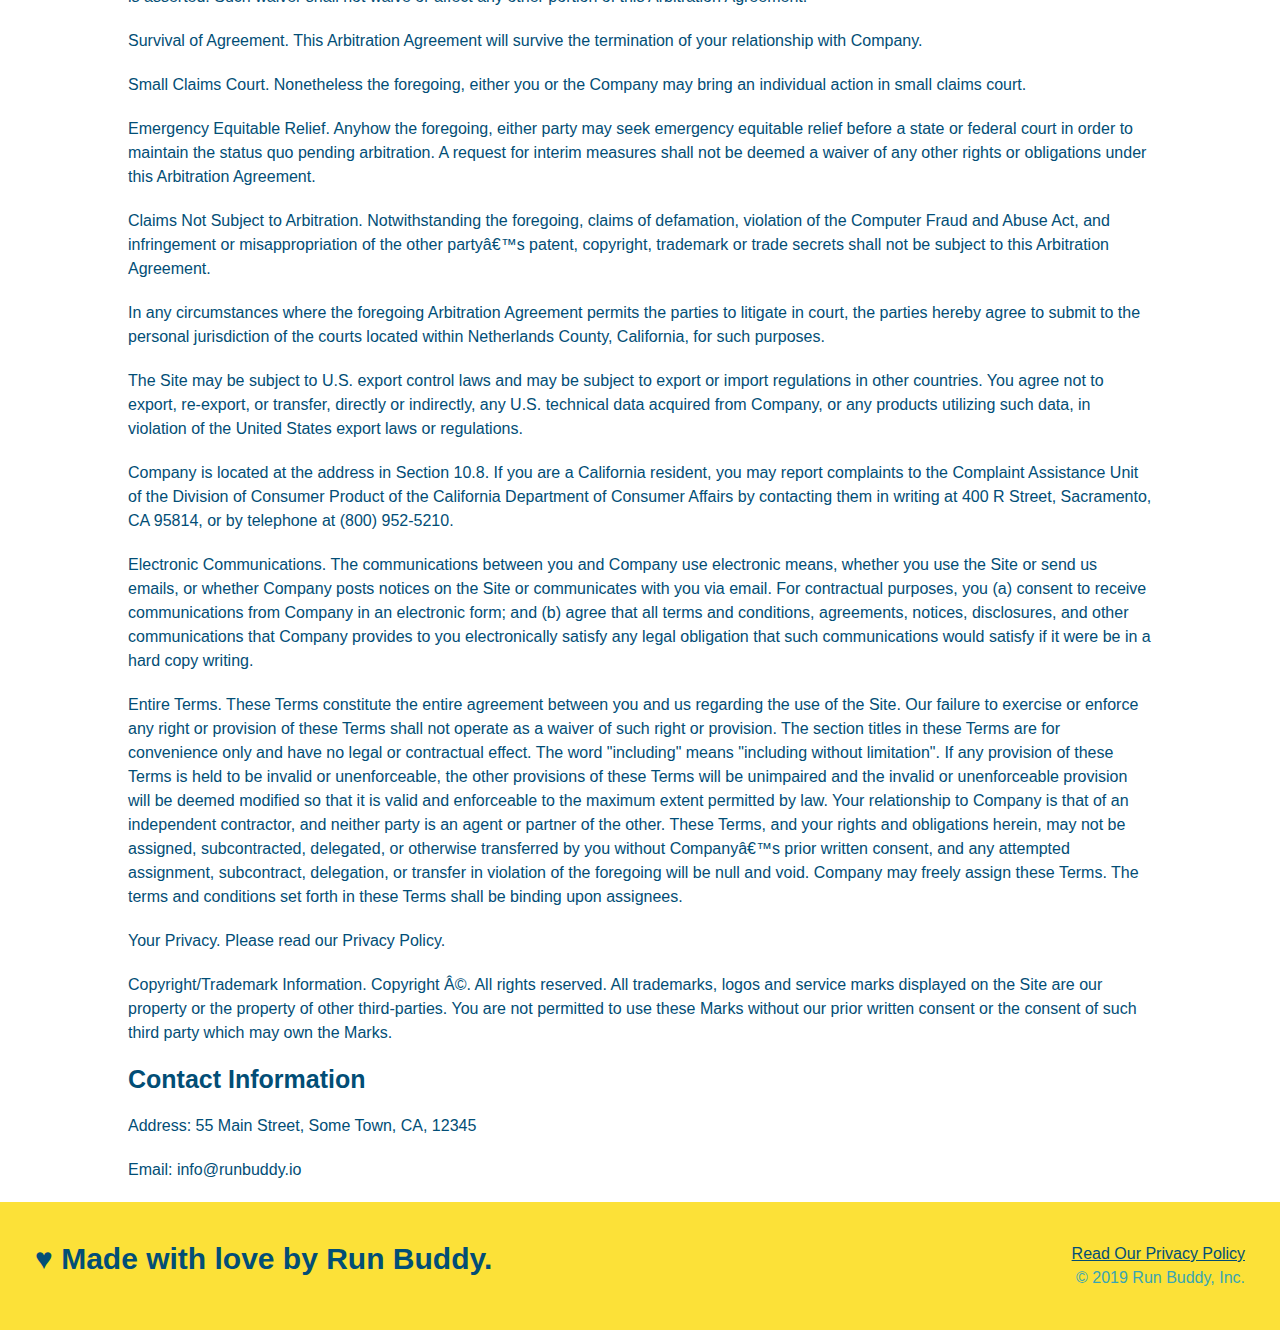
==== commit 01d1a51b: "Media queries set in CSS" ====
--- a/privacy-policy.html
+++ b/privacy-policy.html
@@ -3,6 +3,7 @@
   
 <head>
     <meta charset="UTF-8"/>
+    <meta name="viewport" content="width=device-width, initial-scale=1.0" />
     <title>Privacy Policy - Run Buddy</title>
 
     <link rel="stylesheet" href="./assets/css/style.css"/>
--- a/assets/css/style.css
+++ b/assets/css/style.css
@@ -17,6 +17,11 @@
 header {
   padding: 20px 35px;
   background-color: #39a6b2;
+  /*after removal of display:inline; in header h1 and float:right; 
+  in header nav, display:flex; creates mobile responsiveness*/
+  display: flex;
+  justify-content: space-between;
+  flex-wrap: wrap;
 }
 
 header h1 {
@@ -25,7 +30,7 @@
   color: #fce138;
   margin: 0;
   /*The inline display creates inline element properties for a block element*/
-  display: inline;
+  /* "display:inline; was deleted for the mobile responsive flexbox*/
 }
 
 header a {
@@ -34,35 +39,51 @@
 }
 
 header nav {
-  float: right;
+  /*float:right; was removed for flexbox*/
   margin: 7px 0;
 }
 
-header nav ul li {
-  display: inline;
+/*removed header nav ul li display: inline; for flexbox*/
+header nav ul {
+  display: flex;
+  flex-wrap: wrap;
+  justify-content: space-between;
+  align-items: center;
+  list-style: none;
 }
 
 header nav ul li a{
-  margin: 0 30px;
+  padding: 10px 15px;
   font-weight: lighter;
-  font-size: 22px;
-}
+  font-size: 1.55vw;
+  /*changed font-size:20px; 
+  to 1.55vw or "viewport width" for flexbox*/
+}
+
+/* End of Header */
+
+/* Footer */
 
 footer {
   background: #fce138;
   width: 100%;
   padding: 40px 35px;
+  /*flexbox*/
+  display: flex;
+  justify-content: space-between;
+  flex-wrap: wrap;
 }
 
 footer h2 {
-  display: inline;
+  /* removed display: inline; for flexbox */
+
   color: #024e76;
   font-size: 30px;
   margin: 0;
 }
 
 footer div {
-  float: right;
+  /*float: right; removed for flexbox*/
   line-height: 1.5;
   text-align: right;
 }
@@ -70,6 +91,8 @@
 footer a {
   color: #024e76;
 }
+
+/* End of Footer*/
 
 section {
   padding: 60px;
@@ -78,10 +101,30 @@
 /*Hero Style Start*/
 .hero {
   background-image: url("../images/hero-bg.jpg");
-  height: 600px;
+  /*removed  background-position: center; 
+  and height: 600px; for flexbox*/
   background-size: cover;
-  background-position: center;
   position: relative;
+  display: flex;
+  justify-content: center;
+  flex-wrap: wrap;
+  align-items: flex-start;
+}
+
+/* hero call to action*/
+.hero-cta {
+  width: 35%;
+  text-align: right;
+  margin: 3.5%;
+  color: #fff;
+  font-size: 18px;
+  line-height: 1.2;
+}
+
+.hero-cta h2 {
+  font-style: italic;
+  font-size: 55px;
+  color: #fce138;
 }
 /*Hero Style Ends*/
 
@@ -90,11 +133,12 @@
   color: #024e76;
   background-color: #fce138;
   padding: 20px;
-  width: 600px;
   border: solid 3px #024e76;
-  position: absolute;
-  bottom: 80px;
-  right: 80px;
+ /* width: 600px; position: absolute; 
+ bottom: 80px; right: 80px; 
+ removed for flexbox*/
+ width: 40%;
+ margin: 3.5%;
 }
 
 h3 {
@@ -130,56 +174,90 @@
 /* End of Style Form and Input Fields*/
 
 /* What we do introduction section*/
-.intro {
-  text-align: center;
-}
+/*removed .intro text-align:center;*/
+
 
 .intro p {
   line-height: 1.7;
   color: #39a6b2;
   width: 80%;
   font-size: 20 px;
-  /* To center an block element with width < 100% use margin: 0 auto; */
+  /* To center an block element 
+  with width < 100% use margin: 0 auto; */
   margin: 0 auto;
+  text-align: center;
 }
 /* End of What we do */
 
-/* What You Do Section */
+/* What You Do Section 
+Removed Steps img div and span  for flexbox &
+steps h3 -> step h3 removed margin-top
+steps p -> step-text p change font-size */
 .steps {
-  text-align: center;
   background: #fce138;
 }
 
-.steps div {
-  margin-bottom: 80px;
-}
-.steps img {
-  width: 15%;
-  margin: 10px 0;
-}
-
-.steps h3 {
+.step {
+  margin: 50px auto;
+  padding-bottom: 50px;
+  width: 80%;
+  border-bottom: 1px solid #39a6b2;
+  display: flex;
+  flex-wrap: wrap;
+  align-items: center;
+  justify-content: space-between;
+}
+
+.step h3 {
   color: #024e76;
   font-size: 46px;
-  margin-top: 10px;
-}
-
-.steps p {
+  flex: 1 30%;
+ }
+
+ .step-info {
+   display: flex;
+   flex-wrap: wrap;
+   align-items: center;
+   flex: 2 70%;
+ }
+
+ .step-text {
+   flex: 12;
+ }
+
+ .step-text h4 {
+   font-size: 26px;
+   line-height: 1.5;
+   color: #024e76;
+ }
+
+.step-text p {
   color: #39a6b2;
-  font-size: 23px;
-}
-.steps span {
-  font-size: 38px;
-}
+  font-size: 18px;
+}
+
+.step-img {
+  flex: 1 12%;
+  margin-right: 20px;
+}
+
+.step-img img {
+  max-width: 100%;
+}
+
+/* End of What You Do Section */
 
 /* blending css for section titles and heading borders*/
 .section-title {
-  font-size: 55px;
-  color: #024e76;
-  margin-bottom: 35px;
-  padding: 0 100px 20px 100px;
-  display: inline-block;
+  font-size: 48px;
+  color: #024e76;
   border-bottom: 3px solid;
+  /*  margin-bottom: 35px; padding: 0 100px 20px 100px; 
+  display: inline-block; removed, flexbox*/
+  padding: 20px;
+  text-align: center;
+  margin: 0 auto 35px;
+  width: 50%;
 }
 
 .primary-border {
@@ -192,58 +270,61 @@
 /* End of section titles and heading borders*/
 
 /*Trainers section*/
+
 .trainers {
-  text-align: center;
+  width: 100%;
+  margin: 0 auto;
+  display: flex;
+  flex-wrap: wrap;
+  justify-content: space-around;
 }
 
 .trainer {
-  width: 900px;
-  margin: 0 auto 30px auto;
+  margin: 20px;
   background: #024e76;
   color: #fce138;
-  overflow: auto;
+  flex: 1;
 }
 
 .trainer img {
-  width: 35%;
-  float: left;
+  width: 100%;
 }
 
 .trainer-bio {
-  padding: 35px;
-  float: left;
-  width: 65%;
-}
-
-.text-left {
-  text-align: left;
-}
-
-.text-right {
-  text-align: right;
-}
-
+  padding: 25px;
+  line-height: 1.3;
+}
+/* font-size from 32 -> 28px 
+removed margin-bottom for flexbox*/
 .trainer-bio h3 {
-  font-size: 32px;
-  margin-bottom: 8px;
+  font-size: 28px;
 }
 
 .trainer-bio h4 {
   font-weight: lighter;
-  font-size: 26px;
-  margin-bottom: 25px;
+  font-size: 22px;
+  margin-bottom: 15px;
 }
 
 .trainer-bio p {
   font-size: 17px;
-  line-height: 1.3;
-}
+}
+/* End of Trainer*/
 
 /* contact section*/
+.contact-info {
+  display: flex;
+  justify-content: space-between;
+  flex-wrap: wrap;
+}
+
+.contact-info > * {
+  flex: 1;
+  margin: 15px;
+}
 
 .contact-section {
   background: #024e76;
-  text-align: center;
 }
 
 .contact-section h2 {
@@ -251,16 +332,10 @@
 }
 
 .contact-info iframe {
-  width: 400px;
   height: 400px;
 }
 
 .contact-info div {
-  display: inline-block;
-  width: 400px;
-  text-align: left;
-  margin: 30px 0px 0px 60px;
-  vertical-align: top;
   color: white;
 }
 
@@ -273,7 +348,7 @@
 .contact-info p, .contact-info address {
   margin: 20px 0px;
   line-height: 1.5;
-  font-size: 20px;
+  font-size: 16px;
   font-style: normal;
 }
 
@@ -281,3 +356,40 @@
   color: #fce138;
 }
 
+.contact-form input, .contact-form textarea {
+  border: 1px solid #024e76;
+  display: block;
+  padding: 7px 15px;
+  font-size: 16px;
+  color: #024e76;
+  width: 100%;
+  margin-bottom: 15px;
+  margin-top: 5px;
+}
+
+.contact-form button {
+  width: 100%;
+  border: none;
+  background: #fce138;
+  color: #024e76;
+  text-align: center;
+  padding: 15px 0;
+  font-size: 16px;
+}
+
+.flex-row {
+  display: flex;
+}
+
+/*Media queries for desktop screens and smaller*/
+
+@media screen and (max-width:980px) {
+}
+
+/*Media queries for tablets and smaller*/
+@media screen and (max-width:768px) {
+}
+
+/*Media queries for phones and smaller*/
+@media screen and (max-width:575px) {
+}
